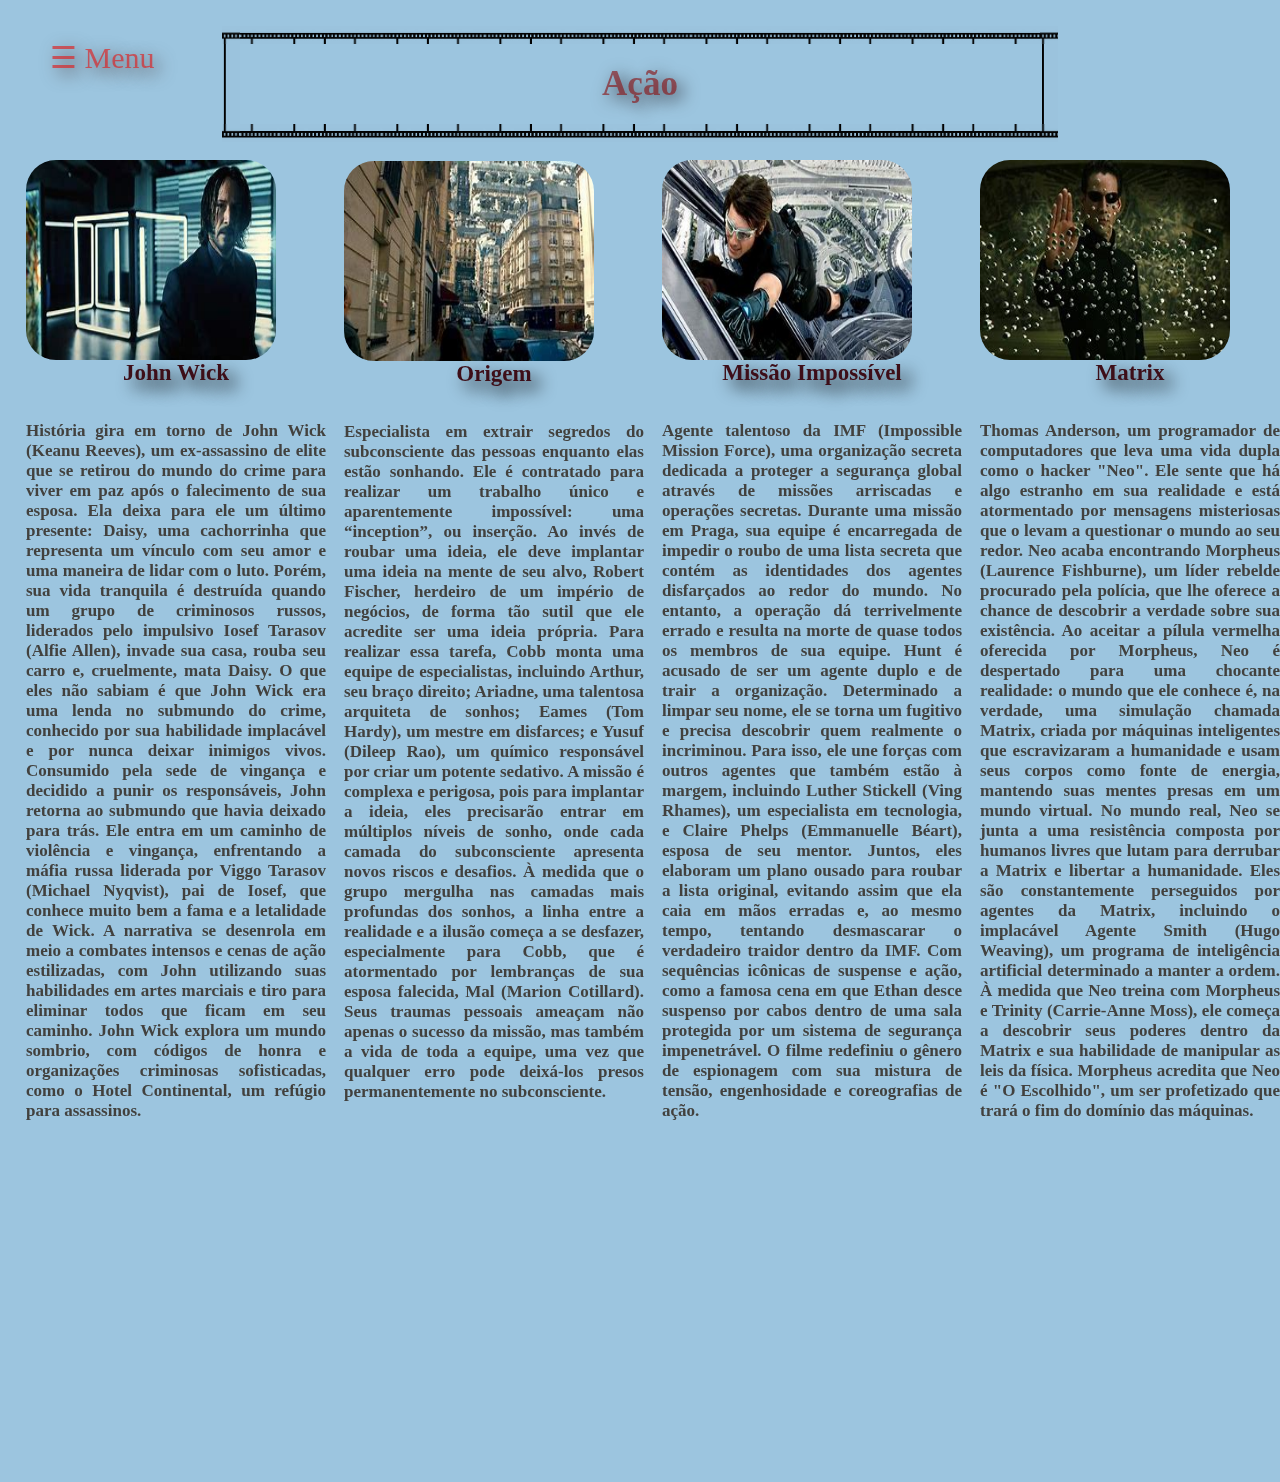
==== acao.html @ f32e12ac "site filme projeto" ====
<html>
    <head>
        <link rel=stylesheet href=trabalho.css>
    
        <title>Filmes</title>
    </head>
    <body>
    
     <input type="checkbox" id="menu-toggle">
    
     <label for="menu-toggle" class="menu-btn">☰ Menu</label>
     <br>
    
     <div class="sidebar">
         <a href="inicio.html">Início</a>
         <a href="romance.html">Romance</a>
         <a href="comedia.html">Comédia</a>
         <a href="acao.html">Ação</a>
         <a href="suspense.html">Suspense</a>
         <a href="terror.html">Terror</a>
         <a href="formulario.html">Formulário</a>
     </div>
    
     <div class="container">
        <div class="imagem-borda">
            <h1>Ação</h1>
        </div>
    </div>

<table>
    <tr>
    <th><img src="jhon.jpg" class=orgulho><br>
    <h4 class="clube">John Wick</h4>
    <p>História gira em torno de John Wick (Keanu Reeves), um ex-assassino de elite que se retirou do mundo do crime para viver em paz após o falecimento de sua esposa. Ela deixa para ele um último presente: Daisy, uma cachorrinha que representa um vínculo com seu amor e uma maneira de lidar com o luto. Porém, sua vida tranquila é destruída quando um grupo de criminosos russos, liderados pelo impulsivo Iosef Tarasov (Alfie Allen), invade sua casa, rouba seu carro e, cruelmente, mata Daisy. O que eles não sabiam é que John Wick era uma lenda no submundo do crime, conhecido por sua habilidade implacável e por nunca deixar inimigos vivos. Consumido pela sede de vingança e decidido a punir os responsáveis, John retorna ao submundo que havia deixado para trás. Ele entra em um caminho de violência e vingança, enfrentando a máfia russa liderada por Viggo Tarasov (Michael Nyqvist), pai de Iosef, que conhece muito bem a fama e a letalidade de Wick. A narrativa se desenrola em meio a combates intensos e cenas de ação estilizadas, com John utilizando suas habilidades em artes marciais e tiro para eliminar todos que ficam em seu caminho. John Wick explora um mundo sombrio, com códigos de honra e organizações criminosas sofisticadas, como o Hotel Continental, um refúgio para assassinos.</p><br><iframe width="300" height="300" src="https://www.youtube.com/embed/C0BMx-qxsP4?si=nQQDwgl7DbW4DyT6" title="YouTube video player" frameborder="0" allow="accelerometer; autoplay; clipboard-write; encrypted-media; gyroscope; picture-in-picture; web-share" referrerpolicy="strict-origin-when-cross-origin" allowfullscreen></iframe></th>
        
    <th><img src="origem.jpg" class=orgulho><br>
    <h4 class="clube">Origem</h4>
    <p>Especialista em extrair segredos do subconsciente das pessoas enquanto elas estão sonhando. Ele é contratado para realizar um trabalho único e aparentemente impossível: uma “inception”, ou inserção. Ao invés de roubar uma ideia, ele deve implantar uma ideia na mente de seu alvo, Robert Fischer, herdeiro de um império de negócios, de forma tão sutil que ele acredite ser uma ideia própria. Para realizar essa tarefa, Cobb monta uma equipe de especialistas, incluindo Arthur, seu braço direito; Ariadne, uma talentosa arquiteta de sonhos; Eames (Tom Hardy), um mestre em disfarces; e Yusuf (Dileep Rao), um químico responsável por criar um potente sedativo. A missão é complexa e perigosa, pois para implantar a ideia, eles precisarão entrar em múltiplos níveis de sonho, onde cada camada do subconsciente apresenta novos riscos e desafios. À medida que o grupo mergulha nas camadas mais profundas dos sonhos, a linha entre a realidade e a ilusão começa a se desfazer, especialmente para Cobb, que é atormentado por lembranças de sua esposa falecida, Mal (Marion Cotillard). Seus traumas pessoais ameaçam não apenas o sucesso da missão, mas também a vida de toda a equipe, uma vez que qualquer erro pode deixá-los presos permanentemente no subconsciente.</p><br><br><iframe width="300" height="300" src="https://www.youtube.com/embed/HiixbtN-O24?si=nHQZzAZWwxqQID60" title="YouTube video player" frameborder="0" allow="accelerometer; autoplay; clipboard-write; encrypted-media; gyroscope; picture-in-picture; web-share" referrerpolicy="strict-origin-when-cross-origin" allowfullscreen></iframe></th>

    <th><img src="missao.jpg" class=orgulho><br>
    <h4 class="clube">Missão Impossível</h4>
    <p>Agente talentoso da IMF (Impossible Mission Force), uma organização secreta dedicada a proteger a segurança global através de missões arriscadas e operações secretas. Durante uma missão em Praga, sua equipe é encarregada de impedir o roubo de uma lista secreta que contém as identidades dos agentes disfarçados ao redor do mundo. No entanto, a operação dá terrivelmente errado e resulta na morte de quase todos os membros de sua equipe. Hunt é acusado de ser um agente duplo e de trair a organização. Determinado a limpar seu nome, ele se torna um fugitivo e precisa descobrir quem realmente o incriminou. Para isso, ele une forças com outros agentes que também estão à margem, incluindo Luther Stickell (Ving Rhames), um especialista em tecnologia, e Claire Phelps (Emmanuelle Béart), esposa de seu mentor. Juntos, eles elaboram um plano ousado para roubar a lista original, evitando assim que ela caia em mãos erradas e, ao mesmo tempo, tentando desmascarar o verdadeiro traidor dentro da IMF. Com sequências icônicas de suspense e ação, como a famosa cena em que Ethan desce suspenso por cabos dentro de uma sala protegida por um sistema de segurança impenetrável. O filme redefiniu o gênero de espionagem com sua mistura de tensão, engenhosidade e coreografias de ação.</p><br><iframe width="300" height="300" src="https://www.youtube.com/embed/hGN2_lzq2w4?si=QC_M0ILgFXh2PDAg" title="YouTube video player" frameborder="0" allow="accelerometer; autoplay; clipboard-write; encrypted-media; gyroscope; picture-in-picture; web-share" referrerpolicy="strict-origin-when-cross-origin" allowfullscreen></iframe></th>

    <th><img src="matrix.jpg" class=orgulho><br>
    <h4 class="clube">Matrix</h4>
    <p> Thomas Anderson, um programador de computadores que leva uma vida dupla como o hacker "Neo". Ele sente que há algo estranho em sua realidade e está atormentado por mensagens misteriosas que o levam a questionar o mundo ao seu redor. Neo acaba encontrando Morpheus (Laurence Fishburne), um líder rebelde procurado pela polícia, que lhe oferece a chance de descobrir a verdade sobre sua existência. Ao aceitar a pílula vermelha oferecida por Morpheus, Neo é despertado para uma chocante realidade: o mundo que ele conhece é, na verdade, uma simulação chamada Matrix, criada por máquinas inteligentes que escravizaram a humanidade e usam seus corpos como fonte de energia, mantendo suas mentes presas em um mundo virtual. No mundo real, Neo se junta a uma resistência composta por humanos livres que lutam para derrubar a Matrix e libertar a humanidade. Eles são constantemente perseguidos por agentes da Matrix, incluindo o implacável Agente Smith (Hugo Weaving), um programa de inteligência artificial determinado a manter a ordem. À medida que Neo treina com Morpheus e Trinity (Carrie-Anne Moss), ele começa a descobrir seus poderes dentro da Matrix e sua habilidade de manipular as leis da física. Morpheus acredita que Neo é "O Escolhido", um ser profetizado que trará o fim do domínio das máquinas.</p><br><iframe width="300" height="300" src="https://www.youtube.com/embed/2KnZac176Hs?si=NcnhIXBmD5j0hZKY" title="YouTube video player" frameborder="0" allow="accelerometer; autoplay; clipboard-write; encrypted-media; gyroscope; picture-in-picture; web-share" referrerpolicy="strict-origin-when-cross-origin" allowfullscreen></iframe></th></tr>
    </table>

</body>
</html>
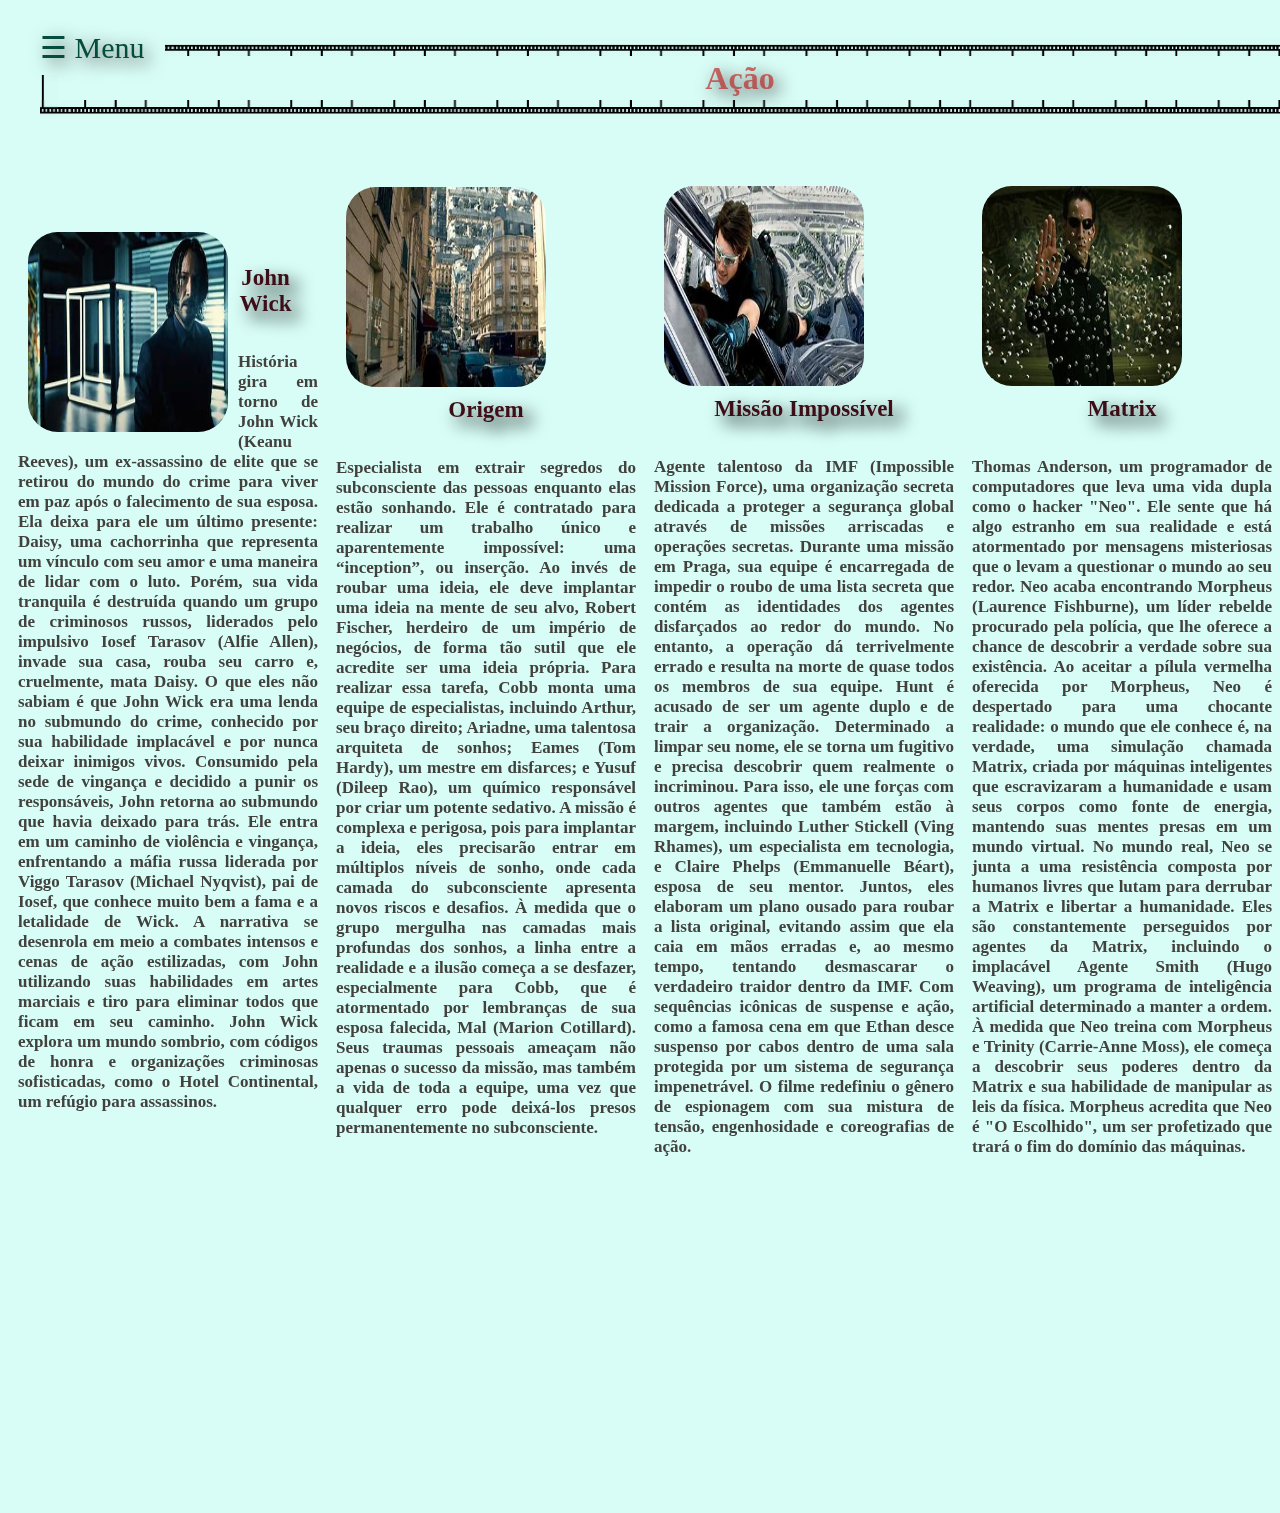
==== commit 1d793dbc: "atualizaçoes" ====
--- a/acao.html
+++ b/acao.html
@@ -12,7 +12,7 @@
      <br>
     
      <div class="sidebar">
-         <a href="inicio.html">Início</a>
+         <a href="index.html">Início</a>
          <a href="romance.html">Romance</a>
          <a href="comedia.html">Comédia</a>
          <a href="acao.html">Ação</a>
